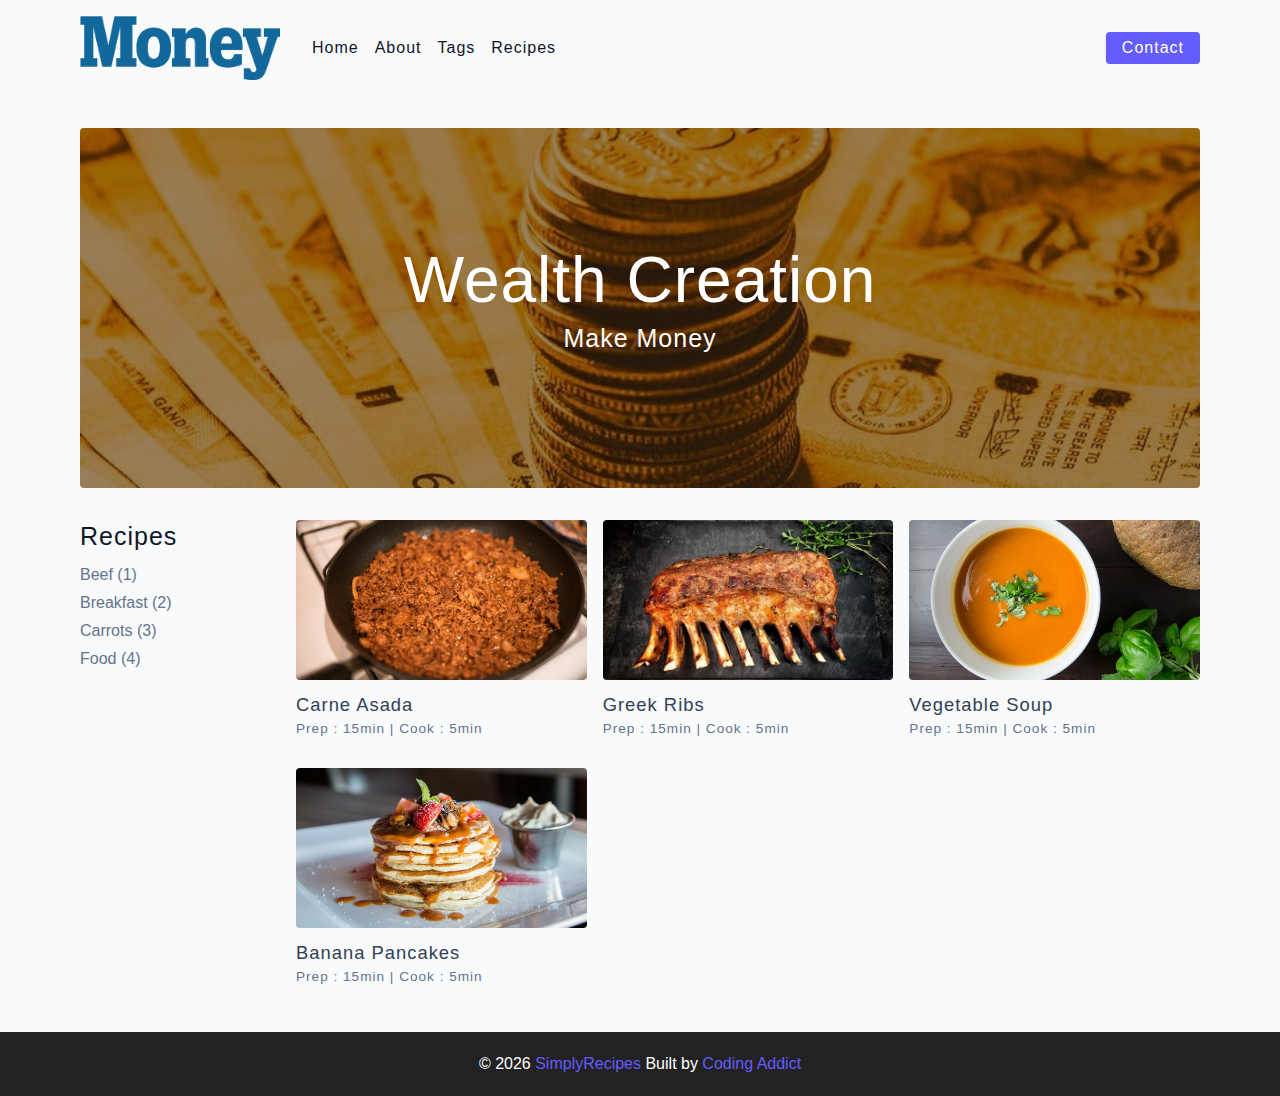
==== index.html @ 8b749384 "first commit" ====
<!DOCTYPE html>
<html lang="en">
  <head>
    <meta charset="UTF-8" />
    <meta http-equiv="X-UA-Compatible" content="IE=edge" />
    <meta name="viewport" content="width=device-width, initial-scale=1.0" />
    <title>Wealth Creation || money</title>
    <!-- favicon -->
    <link rel="shortcut icon" href="./assets/Iconsmind-Outline-Money-2.ico" type="image/x-icon" />
    <!-- normalize -->
    <link rel="stylesheet" href="./css/normalize.css" />
    <!-- font-awesome -->
    <link
      rel="stylesheet"
      href="https://cdnjs.cloudflare.com/ajax/libs/font-awesome/5.14.0/css/all.min.css"
    />
    <!-- main css -->
    <link rel="stylesheet" href="./css/main.css" />
  </head>
  <body>
    <!-- nav  -->
    <nav class="navbar">
      <div class="nav-center">
        <div class="nav-header">
          <a href="index.html" class="nav-logo">
            <img src="./assets/money.png" alt="simply recipes" />
          </a>
          <button class="nav-btn btn">
            <i class="fas fa-align-justify"></i>
          </button>
        </div>
        <div class="nav-links">
          <a href="index.html" class="nav-link"> home </a>
          <a href="about.html" class="nav-link"> about </a>
          <a href="tags.html" class="nav-link"> tags </a>
          <a href="recipes.html" class="nav-link"> recipes </a>

          <div class="nav-link contact-link">
            <a href="contact.html" class="btn"> contact </a>
          </div>
        </div>
      </div>
    </nav>
    <!-- end of nav -->
    <!-- main -->
    <main class="page">
      <!-- header -->
      <header class="hero">
        <div class="hero-container">
          <div class="hero-text">
            <h1>Wealth Creation</h1>
            <h4>make money</h4>
          </div>
        </div>
      </header>
      <!-- end of header -->
      <section class="recipes-container">
        <!-- tag container -->
        <div class="tags-container">
          <h4>recipes</h4>
          <div class="tags-list">
            <a href="tag-template.html">Beef (1)</a>
            <a href="tag-template.html">Breakfast (2)</a>
            <a href="tag-template.html">Carrots (3)</a>
            <a href="tag-template.html">Food (4)</a>
          </div>
        </div>
        <!-- end of tag container -->
        <!-- recipes list -->
        <div class="recipes-list">
          <!-- single recipe -->
          <a href="single-recipe.html" class="recipe">
            <img
              src="./assets/recipes/recipe-1.jpeg"
              class="img recipe-img"
              alt=""
            />
            <h5>Carne Asada</h5>
            <p>Prep : 15min | Cook : 5min</p>
          </a>
          <!-- end of single recipe -->
          <!-- single recipe -->
          <a href="single-recipe.html" class="recipe">
            <img
              src="./assets/recipes/recipe-2.jpeg"
              class="img recipe-img"
              alt=""
            />
            <h5>Greek Ribs</h5>
            <p>Prep : 15min | Cook : 5min</p>
          </a>
          <!-- end of single recipe -->
          <!-- single recipe -->
          <a href="single-recipe.html" class="recipe">
            <img
              src="./assets/recipes/recipe-3.jpeg"
              class="img recipe-img"
              alt=""
            />
            <h5>Vegetable Soup</h5>
            <p>Prep : 15min | Cook : 5min</p>
          </a>
          <!-- end of single recipe -->
          <!-- single recipe -->
          <a href="single-recipe.html" class="recipe">
            <img
              src="./assets/recipes/recipe-4.jpeg"
              class="img recipe-img"
              alt=""
            />
            <h5>Banana Pancakes</h5>
            <p>Prep : 15min | Cook : 5min</p>
          </a>
          <!-- end of single recipe -->
        </div>
        <!-- end of recipes list -->
      </section>
    </main>
    <!-- end of main -->
    <!-- footer -->
    <footer class="page-footer">
      <p>
        &copy; <span id="date"></span>
        <span class="footer-logo">SimplyRecipes</span> Built by
        <a href="https://www.johnsmilga.com/">Coding Addict</a>
      </p>
    </footer>
    <script src="./js/app.js"></script>
  </body>
</html>
---- css/main.css ----
*,
::after,
::before {
  box-sizing: border-box;
}
/* fonts */

@import url('https://fonts.googleapis.com/css2?family=Roboto:wght@400;500;600&family=Montserrat&display=swap');
html {
  font-size: 100%;
} /*16px*/

:root {
  /* colors */
  --primary-100: #e2e0ff;
  --primary-200: #c1beff;
  --primary-300: #a29dff;
  --primary-400: #837dff;
  --primary-500: #645cff;
  --primary-600: #504acc;
  --primary-700: #3c3799;
  --primary-800: #282566;
  --primary-900: #141233;

  /* grey */
  --grey-50: #f8fafc;
  --grey-100: #f1f5f9;
  --grey-200: #e2e8f0;
  --grey-300: #cbd5e1;
  --grey-400: #94a3b8;
  --grey-500: #64748b;
  --grey-600: #475569;
  --grey-700: #334155;
  --grey-800: #1e293b;
  --grey-900: #0f172a;
  /* rest of the colors */
  --black: #222;
  --white: #fff;
  --red-light: #f8d7da;
  --red-dark: #842029;
  --green-light: #d1e7dd;
  --green-dark: #0f5132;

  /* fonts  */
  --headingFont: 'Roboto', sans-serif;
  --bodyFont: 'Nunito', sans-serif;
  --smallText: 0.7em;
  /* rest of the vars */
  --backgroundColor: var(--grey-50);
  --textColor: var(--grey-900);
  --borderRadius: 0.25rem;
  --letterSpacing: 1px;
  --transition: 0.3s ease-in-out all;
  --max-width: 1120px;
  --fixed-width: 600px;

  /* box shadow*/
  --shadow-1: 0 1px 3px 0 rgba(0, 0, 0, 0.1), 0 1px 2px 0 rgba(0, 0, 0, 0.06);
  --shadow-2: 0 4px 6px -1px rgba(0, 0, 0, 0.1),
    0 2px 4px -1px rgba(0, 0, 0, 0.06);
  --shadow-3: 0 10px 15px -3px rgba(0, 0, 0, 0.1),
    0 4px 6px -2px rgba(0, 0, 0, 0.05);
  --shadow-4: 0 20px 25px -5px rgba(0, 0, 0, 0.1),
    0 10px 10px -5px rgba(0, 0, 0, 0.04);
}

body {
  background: var(--backgroundColor);
  font-family: var(--bodyFont);
  font-weight: 400;
  line-height: 1.75;
  color: var(--textColor);
}

p {
  margin-top: 0;
  margin-bottom: 1.5rem;
  max-width: 40em;
}

h1,
h2,
h3,
h4,
h5 {
  margin: 0;
  margin-bottom: 1.38rem;
  font-family: var(--headingFont);
  font-weight: 400;
  line-height: 1.3;
  text-transform: capitalize;
  letter-spacing: var(--letterSpacing);
}

h1 {
  margin-top: 0;
  font-size: 3.052rem;
}

h2 {
  font-size: 2.441rem;
}

h3 {
  font-size: 1.953rem;
}

h4 {
  font-size: 1.563rem;
}

h5 {
  font-size: 1.25rem;
}

small,
.text-small {
  font-size: var(--smallText);
}

a {
  text-decoration: none;
}
ul {
  list-style-type: none;
  padding: 0;
}

.img {
  width: 100%;
  display: block;
  object-fit: cover;
}
/* buttons */

.btn {
  cursor: pointer;
  color: var(--white);
  background: var(--primary-500);
  border: transparent;
  border-radius: var(--borderRadius);
  letter-spacing: var(--letterSpacing);
  padding: 0.375rem 0.75rem;
  box-shadow: var(--shadow-1);
  transition: var(--transtion);
  text-transform: capitalize;
  display: inline-block;
}
.btn:hover {
  background: var(--primary-700);
  box-shadow: var(--shadow-3);
}
.btn-hipster {
  color: var(--primary-500);
  background: var(--primary-200);
}
.btn-hipster:hover {
  color: var(--primary-200);
  background: var(--primary-700);
}
.btn-block {
  width: 100%;
}

/* alerts */
.alert {
  padding: 0.375rem 0.75rem;
  margin-bottom: 1rem;
  border-color: transparent;
  border-radius: var(--borderRadius);
}

.alert-danger {
  color: var(--red-dark);
  background: var(--red-light);
}
.alert-success {
  color: var(--green-dark);
  background: var(--green-light);
}
/* form */

.form {
  width: 90vw;
  max-width: var(--fixed-width);
  background: var(--white);
  border-radius: var(--borderRadius);
  box-shadow: var(--shadow-2);
  padding: 2rem 2.5rem;
  margin: 3rem auto;
}
.form-label {
  display: block;
  font-size: var(--smallText);
  margin-bottom: 0.5rem;
  text-transform: capitalize;
  letter-spacing: var(--letterSpacing);
}
.form-input,
.form-textarea {
  width: 100%;
  padding: 0.375rem 0.75rem;
  border-radius: var(--borderRadius);
  background: var(--backgroundColor);
  border: 1px solid var(--grey-200);
}

.form-row {
  margin-bottom: 1rem;
}

.form-textarea {
  height: 7rem;
}
::placeholder {
  font-family: inherit;
  color: var(--grey-400);
}
.form-alert {
  color: var(--red-dark);
  letter-spacing: var(--letterSpacing);
  text-transform: capitalize;
}
/* alert */

@keyframes spinner {
  to {
    transform: rotate(360deg);
  }
}

.loading {
  width: 6rem;
  height: 6rem;
  border: 5px solid var(--grey-400);
  border-radius: 50%;
  border-top-color: var(--primary-500);
  animation: spinner 0.6s linear infinite;
}
.loading {
  margin: 0 auto;
}
/* title */

.title {
  text-align: center;
}

.title-underline {
  background: var(--primary-500);
  width: 7rem;
  height: 0.25rem;
  margin: 0 auto;
  margin-top: -1rem;
}

/*
=============== 
Navbar
===============
*/

.navbar {
  display: flex;
  align-items: center;
  justify-content: center;
}
.nav-center {
  width: 90vw;
  max-width: var(--max-width);
}
.nav-header {
  height: 6rem;
  display: flex;
  justify-content: space-between;
  align-items: center;
}
.nav-header img {
  width: 200px;
}
.nav-logo {
  display: flex;
  align-items: flex-end;
}

.nav-btn {
  padding: 0.15rem 0.75rem;
}
.nav-btn i {
  font-size: 1.25rem;
}
.nav-links {
  height: 0;
  overflow: hidden;
  display: flex;
  flex-direction: column;
  transition: var(--transition);
}
.show-links {
  height: 23.9375rem;
}

.nav-link {
  display: block;
  text-align: center;
  font-size: 1.25rem;
  text-transform: capitalize;
  color: var(--grey-900);
  letter-spacing: var(--letterSpacing);
  padding: 1rem 0;
  border-top: 1px solid var(--grey-500);
  transition: var(--transition);
}
.nav-link:hover {
  color: var(--primary-500);
}

.contact-link a {
  padding: 0.15rem 1rem;
}

@media screen and (min-width: 992px) {
  .navbar {
    height: 6rem;
  }
  .nav-center {
    display: flex;
    align-items: center;
  }
  .nav-header {
    padding: 0;
    margin-right: 2rem;
    height: auto;
  }

  .nav-btn {
    display: none;
  }
  .nav-links {
    height: auto !important;
    flex-direction: row;
    align-items: center;
    width: 100%;
  }
  .nav-link {
    padding: 0;
    border-top: none;
    margin-right: 1rem;
    font-size: 1rem;
  }
  .contact-link {
    margin-right: 0;
    margin-left: auto;
  }
}
/*
=============== 
Page
===============
*/

.page {
  width: 90vw;
  max-width: var(--max-width);
  margin: 0 auto;
}
.page {
  padding-top: 2rem;
  min-height: calc(100vh - (6rem + 4rem));
}
/*
=============== 
Footer
===============
*/

.page-footer {
  text-align: center;
  height: 4rem;
  display: flex;
  align-items: center;
  justify-content: center;
  background: var(--black);
  color: var(--white);
}
.page-footer h5 {
  margin-top: 0;
  margin-bottom: 0;
}
.page-footer p {
  margin-bottom: 0;
}
.page-footer .footer-logo,
.page-footer a {
  color: var(--primary-500);
}
/*
=============== 
Hero
===============
*/

.hero {
  height: 40vh;
  position: relative;
  margin-bottom: 2rem;
  background: url('../assets/main1.jpg') center/cover no-repeat;
  border-radius: var(--borderRadius);
}
.hero-container {
  position: absolute;
  top: 0;
  left: 0;
  width: 100%;
  height: 100%;
  display: flex;
  align-items: center;
  justify-content: center;
  background: rgba(0, 0, 0, 0.4);
  border-radius: var(--borderRadius);
}
.hero-text {
  color: var(--white);
  text-align: center;
}

@media only screen and (min-width: 768px) {
  .hero-text h1 {
    font-size: 4rem;
    margin-bottom: 0;
  }
}

/*
=============== 
Recipes 
===============
*/

.recipes-container {
  display: grid;
  gap: 2rem 1rem;
}

.recipes-list {
  display: grid;
  gap: 2rem 1rem;
  padding-bottom: 3rem;
}
.tags-container {
  order: 1;
  display: flex;
  flex-direction: column;
  padding-bottom: 3rem;
  /* background: blue; */
}
.tags-container h4 {
  margin-bottom: 0.5rem;
  font-weight: 500;
}
.tags-list {
  display: grid;
  grid-template-columns: 1fr 1fr 1fr;
}
.tags-list a {
  text-transform: capitalize;
  display: block;
  color: var(--grey-500);
  transition: var(--transition);
}
.tags-list a:hover {
  color: var(--primary-500);
}
.recipe {
  display: block;
}
.recipe-img {
  height: 15rem;
  border-radius: var(--borderRadius);
  margin-bottom: 1rem;
}
.recipe h5 {
  margin-bottom: 0;
  margin-top: 0.25rem;
  line-height: 1;
  color: var(--grey-700);
}
.recipe p {
  margin-bottom: 0;
  line-height: 1;
  color: var(--grey-500);
  margin-top: 0.5rem;
  letter-spacing: var(--letterSpacing);
}
@media screen and (min-width: 576px) {
  .recipes-list {
    grid-template-columns: 1fr 1fr;
  }
  .recipe-img {
    height: 10rem;
  }
}

@media screen and (min-width: 992px) {
  .recipes-container {
    grid-template-columns: 200px 1fr;
    gap: 1rem;
  }
  .recipes-list {
    grid-template-columns: 1fr 1fr;
  }

  .recipe p {
    font-size: 0.85rem;
  }
  .tags-container {
    order: 0;
    /* background: blue; */
  }
  .tags-list {
    display: grid;
    grid-template-columns: 1fr;
  }
}

@media screen and (min-width: 1200px) {
  .recipe h5 {
    font-size: 1.15rem;
  }
  .recipes-list {
    grid-template-columns: 1fr 1fr 1fr;
  }
}
/*
=============== 
Error
===============
*/
.error-page {
  text-align: center;
  padding-top: 5rem;
}
.error-page h1 {
  font-size: 9rem;
}
/*
=============== 
About Page
===============
*/

.about-page h2 {
  text-transform: none;
  font-weight: bold;
}
.about-page {
  display: grid;
  gap: 2rem 4rem;
  padding-bottom: 3rem;
}
.about-img {
  border-radius: var(--borderRadius);
  height: 300px;
}

@media screen and (min-width: 992px) {
  .about-page {
    grid-template-columns: 1fr 1fr;
    grid-template-rows: 400px;
    align-items: center;
  }
  .about-img {
    height: 100%;
  }
}

.featured-title {
  text-align: center;
}
/*
=============== 
Contact Page
===============
*/
.contact-form {
  width: 100%;
  margin: 0;
}
.contact-container {
  display: grid;
  gap: 2rem 3rem;
  padding-bottom: 3rem;
}
@media screen and (min-width: 992px) {
  .contact-container {
    grid-template-columns: 1fr 450px;
    align-items: center;
  }
}

/*
=============== 
Tags Page
===============
*/

.tags-wrapper {
  display: grid;
  gap: 2rem;
  padding-bottom: 3rem;
}
.tag {
  background: var(--grey-500);
  border-radius: var(--borderRadius);
  text-align: center;
  color: var(--white);
  transition: var(--transition);
  padding: 0.75rem 0;
}
.tag:hover {
  background: var(--primary-500);
}
.tag h5,
.tag p {
  margin-bottom: 0;
}
.tag h5 {
  font-weight: 600;
}
@media screen and (min-width: 576px) {
  .tags-wrapper {
    grid-template-columns: 1fr 1fr;
  }
}
@media screen and (min-width: 992px) {
  .tags-wrapper {
    grid-template-columns: 1fr 1fr 1fr;
  }
}

/*
=============== 
Recipe Template
===============
*/

.recipe-hero {
  display: grid;
  gap: 3rem;
}

.recipe-hero-img {
  height: 300px;
  border-radius: var(--borderRadius);
}
.recipe-info p {
  color: var(--grey-600);
}
.recipe-icons {
  display: grid;
  grid-template-columns: repeat(3, 1fr);
  gap: 1rem;
  margin: 2rem 0;
  text-align: center;
}
.recipe-icons i {
  font-size: 1.5rem;
  color: var(--primary-500);
}
.recipe-icons h5,
.recipe-icons p {
  margin-bottom: 0;
  font-size: 0.85em;
}

.recipe-icons p {
  color: var(--grey-600);
}
.recipe-tags {
  display: flex;
  align-items: center;
  flex-wrap: wrap;
  font-size: 0.7em;
  font-weight: 600;
}
.recipe-tags a {
  background: var(--primary-500);
  border-radius: var(--borderRadius);
  color: var(--white);
  padding: 0.05rem 0.5rem;
  margin: 0 0.25rem;
  text-transform: capitalize;
}
@media screen and (min-width: 992px) {
  .recipe-hero {
    grid-template-columns: 4fr 5fr;
    align-items: center;
  }
}
.recipe-content {
  padding: 3rem 0;
  display: grid;
  gap: 2rem 5rem;
}
@media screen and (min-width: 992px) {
  .recipe-content {
    grid-template-columns: 2fr 1fr;
  }
}
.single-instruction header {
  display: grid;
  grid-template-columns: auto 1fr;
  gap: 1.5rem;
  align-items: center;
}
.single-instruction header p {
  text-transform: uppercase;
  font-weight: 600;
  color: var(--primary-500);
  margin-bottom: 0;
}
.single-instruction > p {
  color: var(--grey-700);
}

.single-instruction header div {
  height: 2px;
  background: var(--grey-300);
}

.second-column {
  display: grid;
  row-gap: 2rem;
}

.single-ingredient {
  border-bottom: 2px solid var(--grey-300);
  padding-bottom: 0.75rem;
  color: var(--grey-700);
}
.single-tool {
  border-bottom: 2px solid var(--grey-300);
  padding-bottom: 0.75rem;
  color: var(--primary-500);
  text-transform: capitalize;
}
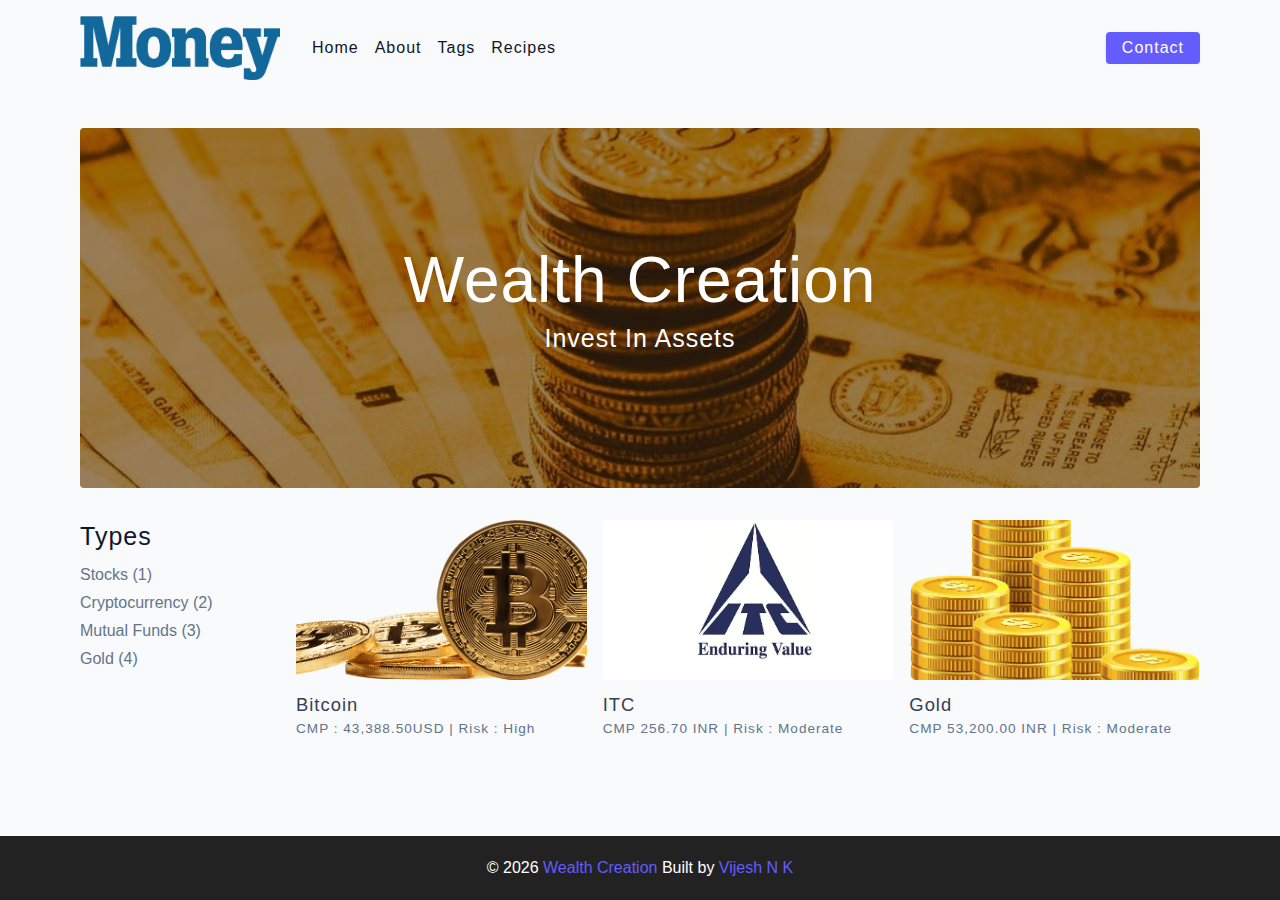
==== commit c77948f1: "removed the extra recipe" ====
--- a/index.html
+++ b/index.html
@@ -49,7 +49,7 @@
         <div class="hero-container">
           <div class="hero-text">
             <h1>Wealth Creation</h1>
-            <h4>make money</h4>
+            <h4>Invest in assets</h4>
           </div>
         </div>
       </header>
@@ -57,12 +57,12 @@
       <section class="recipes-container">
         <!-- tag container -->
         <div class="tags-container">
-          <h4>recipes</h4>
+          <h4>Types</h4>
           <div class="tags-list">
-            <a href="tag-template.html">Beef (1)</a>
-            <a href="tag-template.html">Breakfast (2)</a>
-            <a href="tag-template.html">Carrots (3)</a>
-            <a href="tag-template.html">Food (4)</a>
+            <a href="tag-template.html">Stocks (1)</a>
+            <a href="tag-template.html">Cryptocurrency (2)</a>
+            <a href="tag-template.html">Mutual Funds (3)</a>
+            <a href="tag-template.html">Gold (4)</a>
           </div>
         </div>
         <!-- end of tag container -->
@@ -71,47 +71,37 @@
           <!-- single recipe -->
           <a href="single-recipe.html" class="recipe">
             <img
-              src="./assets/recipes/recipe-1.jpeg"
+              src="./assets/recipes/recipe-10.jpeg"
               class="img recipe-img"
               alt=""
             />
-            <h5>Carne Asada</h5>
-            <p>Prep : 15min | Cook : 5min</p>
+            <h5>Bitcoin</h5>
+            <p>CMP : 43,388.50USD | Risk : High</p>
           </a>
           <!-- end of single recipe -->
           <!-- single recipe -->
           <a href="single-recipe.html" class="recipe">
             <img
-              src="./assets/recipes/recipe-2.jpeg"
+              src="./assets/recipes/ITC1.webp"
               class="img recipe-img"
               alt=""
             />
-            <h5>Greek Ribs</h5>
-            <p>Prep : 15min | Cook : 5min</p>
+            <h5>ITC</h5>
+            <p>CMP 256.70 INR | Risk : Moderate</p>
           </a>
           <!-- end of single recipe -->
           <!-- single recipe -->
           <a href="single-recipe.html" class="recipe">
             <img
-              src="./assets/recipes/recipe-3.jpeg"
+              src="./assets/recipes/recipe-30.png"
               class="img recipe-img"
               alt=""
             />
-            <h5>Vegetable Soup</h5>
-            <p>Prep : 15min | Cook : 5min</p>
+            <h5>Gold</h5>
+            <p>CMP 53,200.00 INR | Risk : Moderate</p>
           </a>
           <!-- end of single recipe -->
-          <!-- single recipe -->
-          <a href="single-recipe.html" class="recipe">
-            <img
-              src="./assets/recipes/recipe-4.jpeg"
-              class="img recipe-img"
-              alt=""
-            />
-            <h5>Banana Pancakes</h5>
-            <p>Prep : 15min | Cook : 5min</p>
-          </a>
-          <!-- end of single recipe -->
+          
         </div>
         <!-- end of recipes list -->
       </section>
@@ -121,8 +111,8 @@
     <footer class="page-footer">
       <p>
         &copy; <span id="date"></span>
-        <span class="footer-logo">SimplyRecipes</span> Built by
-        <a href="https://www.johnsmilga.com/">Coding Addict</a>
+        <span class="footer-logo">Wealth Creation</span> Built by
+        <a href="https://github.com/vijeshnk">Vijesh N K</a>
       </p>
     </footer>
     <script src="./js/app.js"></script>
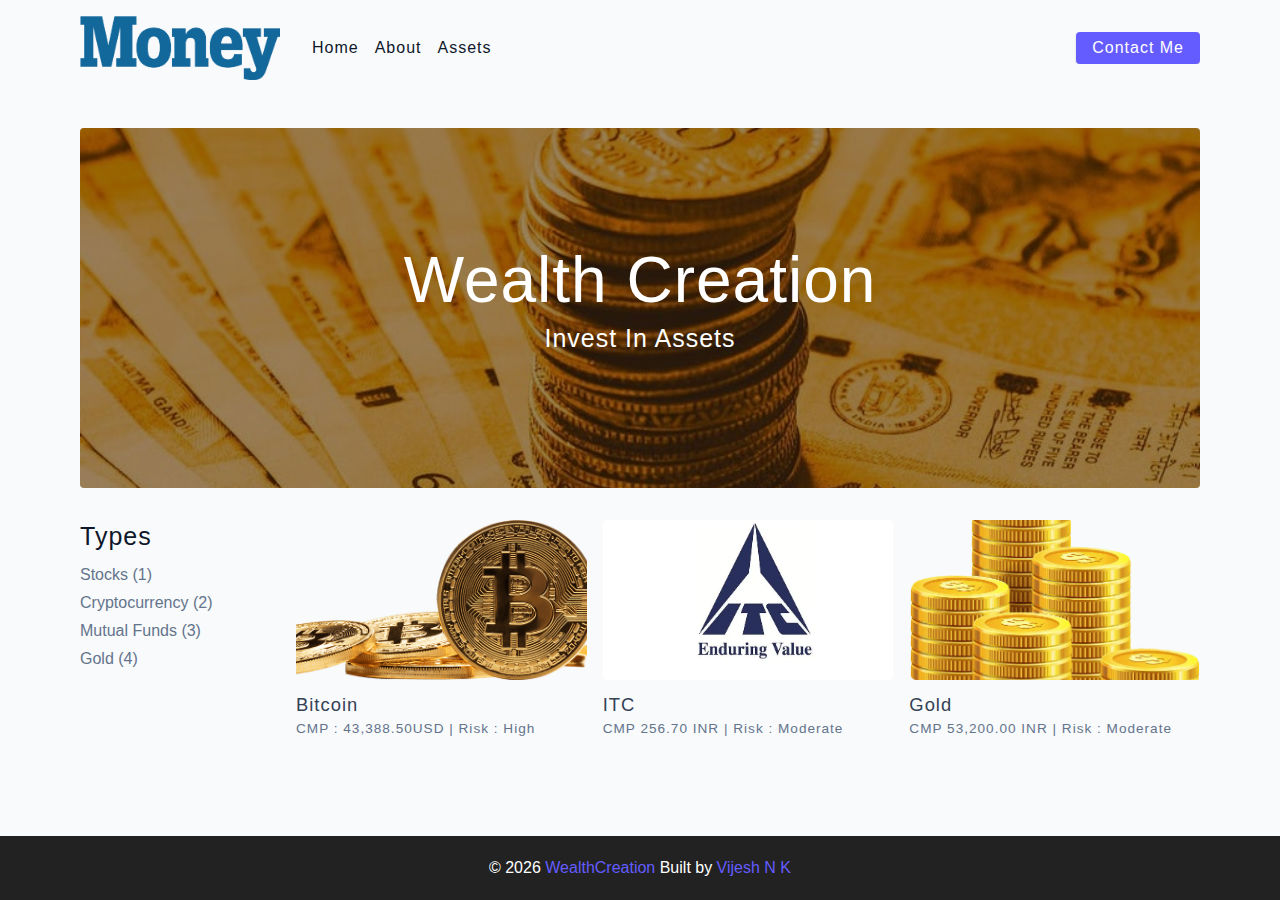
==== commit a5faf196: "removed the tags page" ====
--- a/index.html
+++ b/index.html
@@ -32,11 +32,11 @@
         <div class="nav-links">
           <a href="index.html" class="nav-link"> home </a>
           <a href="about.html" class="nav-link"> about </a>
-          <a href="tags.html" class="nav-link"> tags </a>
-          <a href="recipes.html" class="nav-link"> recipes </a>
+          
+          <a href="recipes.html" class="nav-link"> assets </a>
 
           <div class="nav-link contact-link">
-            <a href="contact.html" class="btn"> contact </a>
+            <a href="contact.html" class="btn"> contact me</a>
           </div>
         </div>
       </div>
@@ -111,7 +111,7 @@
     <footer class="page-footer">
       <p>
         &copy; <span id="date"></span>
-        <span class="footer-logo">Wealth Creation</span> Built by
+        <span class="footer-logo">WealthCreation</span> Built by
         <a href="https://github.com/vijeshnk">Vijesh N K</a>
       </p>
     </footer>
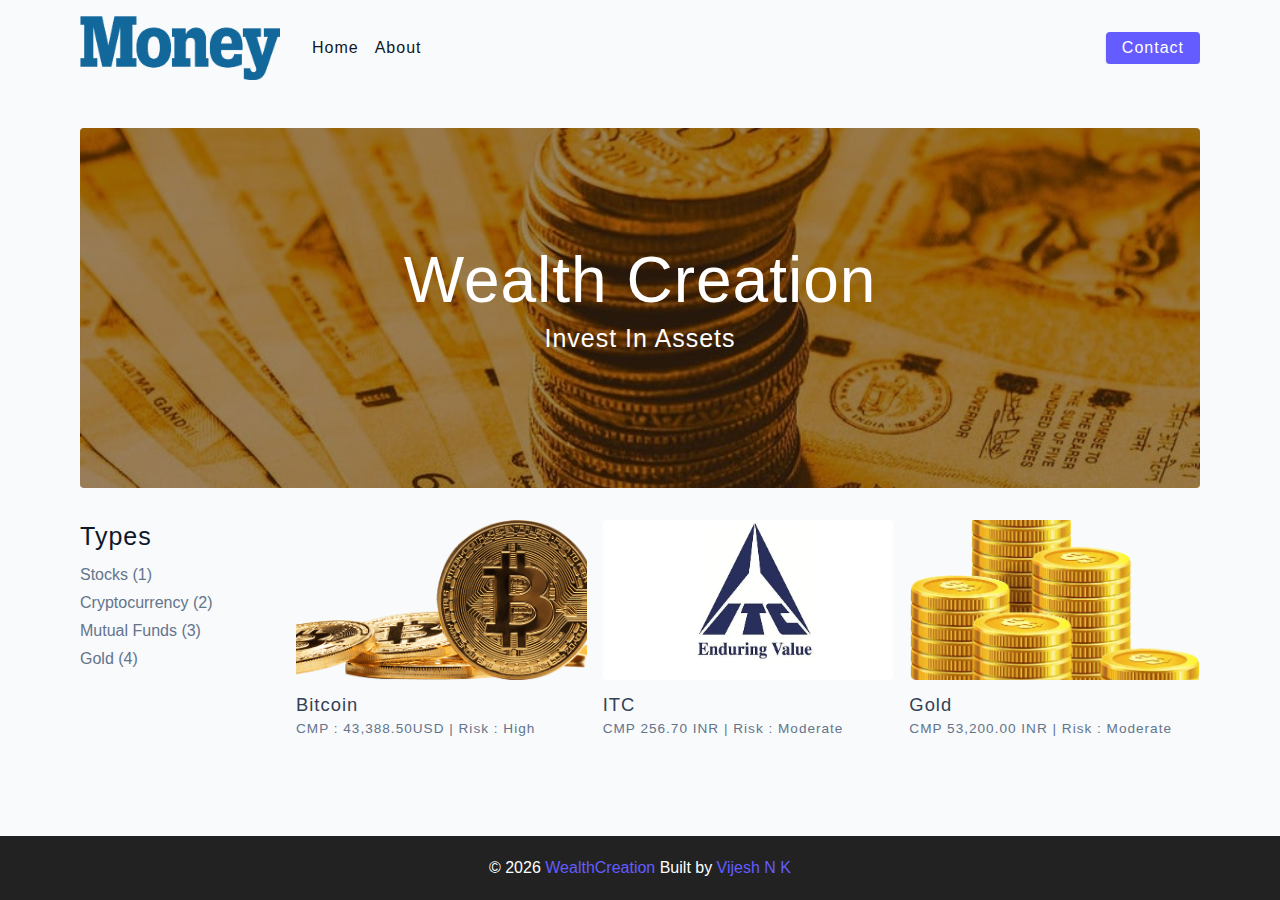
==== commit c128de71: "removed the unwanted pages" ====
--- a/index.html
+++ b/index.html
@@ -33,10 +33,10 @@
           <a href="index.html" class="nav-link"> home </a>
           <a href="about.html" class="nav-link"> about </a>
           
-          <a href="recipes.html" class="nav-link"> assets </a>
+          
 
           <div class="nav-link contact-link">
-            <a href="contact.html" class="btn"> contact me</a>
+            <a href="contact.html" class="btn"> contact</a>
           </div>
         </div>
       </div>
@@ -69,7 +69,7 @@
         <!-- recipes list -->
         <div class="recipes-list">
           <!-- single recipe -->
-          <a href="single-recipe.html" class="recipe">
+          <a href="single-asset.html" class="recipe">
             <img
               src="./assets/recipes/recipe-10.jpeg"
               class="img recipe-img"
@@ -80,7 +80,7 @@
           </a>
           <!-- end of single recipe -->
           <!-- single recipe -->
-          <a href="single-recipe.html" class="recipe">
+          <a href="single-asset.html" class="recipe">
             <img
               src="./assets/recipes/ITC1.webp"
               class="img recipe-img"
@@ -91,7 +91,7 @@
           </a>
           <!-- end of single recipe -->
           <!-- single recipe -->
-          <a href="single-recipe.html" class="recipe">
+          <a href="single-asset.html" class="recipe">
             <img
               src="./assets/recipes/recipe-30.png"
               class="img recipe-img"
